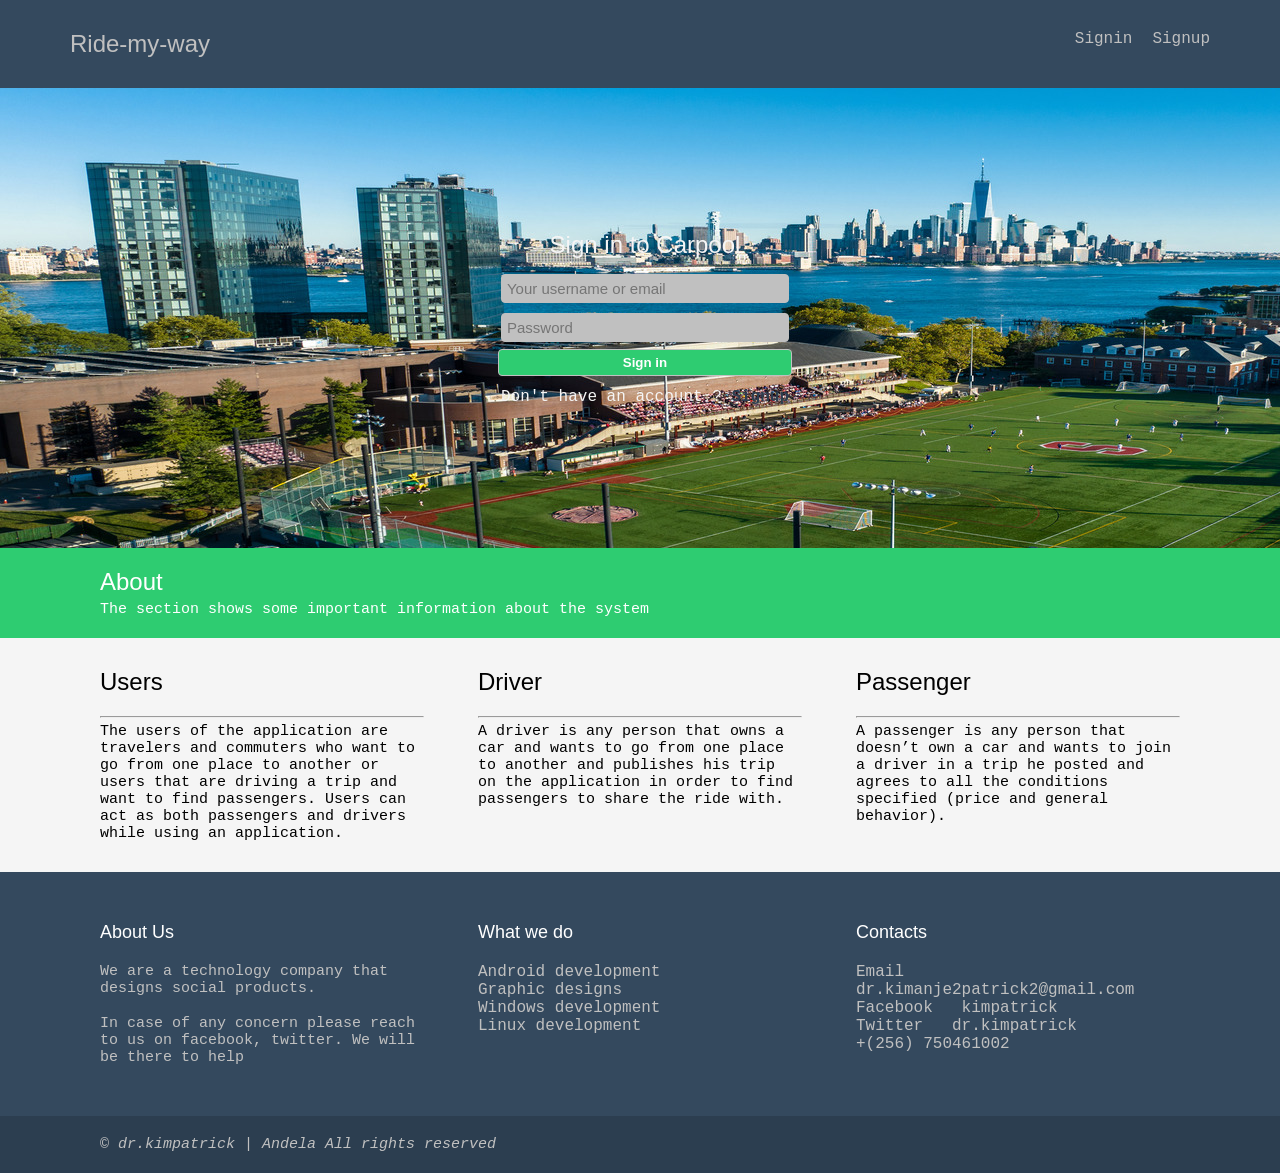
==== index.html @ df02316f "Initial Commit" ====
<!DOCTYPE html>
<html>
<head>
    <meta charset="utf-8" />
    <meta http-equiv="X-UA-Compatible" content="IE=edge">
    <title>Login page</title>
    <meta name="viewport" content="width=device-width, initial-scale=1">
    <link rel="stylesheet" type="text/css" media="screen" href="static/css/main.css" />
</head>
<body>
    <div class="big_wrapper">
        <div class="nav_wrapper">
            <header><h2><a href="#">Ride-my-way</a></h2></header>
            <nav class="navComponents">
                <ul>
                    <li><a href="index.html">Signin</a></li>
                    <li><a href="signup.html">Signup</a></li>
                </ul>
            </nav>
            <div class="toggle-button" onclick="toggleSidebar()">
                <span></span>
                <span></span>
                <span></span>
            </div>   
        </div>     
        <div class="content_area">
            <div class="form_wrapper">

                <div class="form-centered">
                    <header><b><h2 style="color:whitesmoke;">Sign in to Carpool</h2></b></header>
                    <form class="sign_in_form" id="signInForm"><!--action="available_ride_offers.html"-->
                        <!--<input type="email" id="email" placeholder="Your email" required>-->
                        <input type="text" id="username_or_email" placeholder="Your username or email" name="username_or_email" required pattern=".+@stevens\.edu" title="Please provide only a Stevens email address">
                        <input type="password" id="password" placeholder="Password" name="password" required>
                        <button type="submit" id="submit" value="Signup" class="button success" formaction="index-1.html">Sign in</button>

                    </form>
                    <div id="loginError" style="background-color: #dddddd; color: red; padding: 5px; display: none"></div><!-- Login failure message -->
                    <footer class="form-elements">Don't have an account ? <a href="http://localhost:8080/signup.html" style="color: #2c3e50; font-weight: bolder">Signup</a></footer>
                </div>
            </div>

        </div>
        <div class="about_wrapper">
            <div class="about_header">
                <h2>About</h2>
                <p>The section shows some important information about the system</p>
            </div>
            <div class="about_content">
                <div class="about">
                    <h2>Users</h2>
                    <hr>
                    <p>
                        The users of the application are travelers and commuters who want to go from one place to
                        another or users that are driving a trip and want to find passengers. Users can act as both passengers and
                        drivers while using an application.

                    </p>
                </div>
                <div class="about">
                    <h2>Driver</h2>
                    <hr>
                    <p>
                        A driver is any person that owns a car and wants to go from one place to another and publishes
                        his trip on the application in order to find passengers to share the ride with.
                    </p>
                </div>
                <div class="about">
                    <h2>Passenger</h2>
                    <hr>
                    <p>
                        A passenger is any person that doesn’t own a car and wants to join a driver in a trip he posted
                        and agrees to all the conditions specified (price and general behavior).
                    </p>
                </div>
            </div>
        </div>
        <footer class="footer_wrapper">
            <div class="top_footer_section">
                <div class="footer_column">
                    <h1>About Us</h1>
                    <p>We are a technology company that designs social products. </p><br>
                    <p>In case of any concern please reach to us on facebook, twitter. We will be there to help</p>
                </div>
                <div class="footer_column">
                    <h1>What we do</h1>
                    <span>Android development</span><br>
                    <span>Graphic designs</span><br>
                    <span>Windows development</span><br>
                    <span>Linux development</span>
                </div>
                <div class="footer_column">
                    <h1>Contacts</h1>
                    <span>Email &nbsp; dr.kimanje2patrick2@gmail.com</span><br>
                    <span>Facebook &nbsp; kimpatrick</span><br>
                    <span>Twitter &nbsp; dr.kimpatrick</span><br>
                    <span>+(256) 750461002</span>
                </div>


            </div>
            <div class="bottom_footer_section">
                <p>&copy; dr.kimpatrick | Andela All rights reserved </p>
            </div>
        </footer>
    </div>
    <script src="static/js/login.js" type="module"></script>
    <script>
document.getElementById("username_or_email").innerHTML = " ";
</script>
</body>
</html>
---- static/css/main.css ----
*{
    margin: 0;
    padding: 0;
}

body{
    font-family: 'Tahoma', Monaco, "Courier New", Courier, monospace;
    background-color: #f5f5f5;

}
/** DEFAULT HEADING SIZES */
h1,
h2,
h3,
h4,
h5,
h6 {
  font-family: 'Roboto', sans-serif;
  font-weight: 400;
}

p{
   font-size: 15px;
}
a{
    text-decoration: none;
    color:white;
}


/*######## DEFAULT TABLE DESIGNS ************************/

table {
    border-collapse: collapse;
}

table, th, td {
   border: 1px solid black;

}

th, td {
    padding: 8px;
    text-align: left;
    border-bottom: 1px solid #ddd;

}


/***************** default input='' styles *********************************/
input textarea, select{
    padding: 5px;
    margin: 5px;
}

input[type='text'], input[type='password'], input[type='number'], input[type='date'], textarea, select, input[type='email']{
    border:1px solid silver;
    border-radius: 4px;
    color: #34495e;
    font-style: normal;
    font-size: 15px;
    margin: 5px;
    padding: 5px 0 5px 5px;


}

input[type='submit']{
    background-color: #2ecc71;
    color: white;
    border:1px solid #2ecc71;
    border-radius: 4px;
    cursor: pointer;
    padding: 5px;

}

/* wraps the label and input */
form .form-group{
    display: flex;
    flex-direction: row;
    padding: 5px;
}

@media (max-width: 768px) {

    form .form-group {
        display: flex;
        flex-direction: column;
    }
}


.form-group label{
    width:10%;
    margin: 5px 5px 5px 0;
}

.form-group input, textarea, select{
    width:90%;
    margin: 5px 0;

}

/*** created to help in centering the content */
.form-centered{
    margin:auto;
    display: flex;
    flex-direction: column;
}

/*** PAGE HEADER | COLORED GREEN (SUCCESS)*******/
.page_header{
    background-color: #2ecc71;
    padding: 50px 100px;
    color: white;
}
@media (max-width: 768px) {
    .page_header{
        padding:30px 50px;
    }
}

/* centering form content */


/********* END OF FORM DEFAULT STYLES**************************/





/******************* Top Nav Bar ********************/
.nav_wrapper{
    display: flex;
    flex-direction: row;
    justify-content: space-between;
    background-color: #34495e;
    padding: 30px;
    position: fixed;
    width:100%;
    top:0;
}

.nav_wrapper header{
    margin-left: 30px;
}

.nav_wrapper nav{
    margin-right: 30px;
}


.nav_wrapper ul{
    list-style-type: none;
    display: flex;
    justify-content: space-between;
    flex-direction: row;
    margin-right: 30px;
    padding-right: 30px;

}

.nav_wrapper a{
    text-decoration: none;
    color: silver;
    padding: 10px;
}

.nav_wrapper nav a:hover{
    color: white;
}

.toggle-button{
    margin-right: 30px;
    padding-right: 30px;
    cursor: pointer;
}

.toggle-button span{
    display: block;
    background-color: silver;
    width: 30px;
    height:5px;
    margin: 3px;

}

/*#### TOGGLE THE HUBER GER MENU**/
@media (min-width: 768px) {
    .toggle-button{
        display: none;
    }
}

@media (max-width: 768px) {
    /* change the margin and padding of
    of the header from left
     */
    .nav_wrapper header{
        margin-left: 10px;
    }
    .nav_wrapper nav{
        display: none;
    }
}
/* ################ ###############################333 */

/* *********    Login form area ***********/
.content_area{
    margin-top: 88px;
}
.form_wrapper{
    background-image: url("../images/carpool.jpg");
    background-repeat: no-repeat;
    display: flex;
    width:100%;
    height: 460px;
    /* background-attachment: fixed; */
    text-align: center;

}



.form_wrapper header{ /* centering all the content */
    margin: auto;
    width:100%;
    padding: 5px;
    color: whitesmoke;
}

.form_wrapper form{ /* centering all the content */
    margin: auto;
    width:100%;
    padding: 5px;

}

.form_wrapper footer{  /* centering all the content */
    margin: auto;
    width:100%;
    padding: 5px;
    color: whitesmoke;
}

/*** login or signup form */

form.sign_in_form{
    display: flex;
    flex-direction:column;

}

.sign_in_form input[type='text'], input[type='password'], input[type='email']{
    background: silver;
}
.sign_in_form input[type='number']{
    background: silver;
}

/******############ AT A MIN-WIDTH:768PX ***********/
@media (min-width: 768px) {
    .form_wrapper header{
        /* width:30%; */
    }

    form .sign_in_form{
        width:30%;
    }
    .form_wrapper footer{
        /* width:30%; */
    }
}






/* ######################## ABOUT SECTION PAGE **********************/
.about_wrapper{
    display: flex;
    flex-direction: column;
}

.about_header{
    background-color: #2ecc71;
    padding: 20px 100px;
    color: white;
}
.about_header h2{
    padding-bottom: 5px;
}

.about_content{
    display: flex;
    justify-content:space-between;
    padding: 30px 100px;
}
.about{
    width:30%;
}
.about hr{
    margin-bottom: 5px;
}
.about h2{
    padding-bottom: 20px;
}

/* ## ABOUT A MAX-WIDTH 768 PX  ##############################################################*/
@media (max-width: 768px ) {
    /* DISPLAY THE ABOUT ALL THE ABOUT CONTENT IN A COLUMN */

    .about_header{
        padding: 20px 40px;
    }
    .about_content{
        display: flex;
        flex-direction: column;
        padding: 30px 50px;
    }

    .about{
        width: 100%;
        margin-bottom: 20px;
    }
}


/* ###################************** FOOTER SECTION ##################******************************************/
.footer_wrapper{
    display: flex;
    flex-direction: column;
    color: silver;

}

/***** TOP FOOTER **********/
.top_footer_section{
    display: flex;
    flex-direction:row;
    justify-content: space-between;
    background-color: #34495e;
    padding:50px 100px;

}

.footer_column{
    width:30%;
}

.footer_column h1{
    padding-bottom:20px;
    font-size: large;
    color: white;
}

.bottom_footer_section{
    background-color: #2c3e50;
    font-style: italic;
    padding: 20px 100px;
}

/* ******** FOOTER AT A WIDTH OF 768PX ******* */
@media (max-width: 768px) {
    .top_footer_section{
        display: flex;
        flex-direction:column;
        padding: 30px 50px;

    }

    .footer_column{
        margin-bottom: 20px;
        width:100%;

    }
    .bottom_footer_section{
        padding: 30px 30px;
    }
}


/* ################### PROFILE PAGE ******************************************/

/* wraps all the content on the profile page | profile_top and profile_bottom*/
.profile_wrapper{
    display: flex;
    flex-direction: column;
    padding: 50px 10%;
    width: 80%;
}

/* wraps | profile_pic and user_summary_info*/
.profile_top{
    display: flex;
    flex-direction:row;
    justify-content: space-between;
}

@media (max-width: 768px) {
    .profile_top{
        display: flex;
    flex-direction:column;
    }
}


/* wraps the user profile_picture */
.profile_pic{
    flex-basis: 10%;
}

/* summarises the user info | username_edit_profile, rides_count, user_bio*/
.user_summary_info{
    flex-basis:80%;
    padding: 15px;
}

/**** wraps username and edit button */
.username_edit_profile{
    display: flex;
    padding: 5px;
    margin: 5px;
}
@media (max-width: 768px) {
    .username_edit_profile{
        display: block;
    }
}

.username_edit_profile h2{
    font-size: 32px;
    margin-right: 15px;

}

.username_edit_profile button{
    font-size: 14px;
    padding: 2px 10px;
    text-align: center;
    border:1px solid silver;
    border-radius: 4px;
    width: 150px;
    margin-left: 15px;
    cursor: pointer;
}


/* rides summary | rides_taken, rides_offered, friends*/
.rides_count{
    padding: 5px;
    margin: 5px;
}


.rides_count ul{
    list-style-type: none;
    display: flex;
    flex-direction: row;

}

.rides_count ul li{
    padding: 5px;
}

.rides_count span{
    font-weight: bolder;
}

.rides_count ul li a{
    text-decoration: none;
}

/* alter the color of the active link*/
/* inactive_ride_status and active_ride_status */
li.inactive_ride_status{
    /* color: white; */
    background-color: silver;
    border-radius: 10px;
    margin-right: 5px;
}
li.inactive_ride_status a{
    color: #34495e;
}

li.active_ride_status{
    /* color: white; */
    background-color: #34495e;
    border-radius: 10px;
    margin-right: 5px;
}
li.active_ride_status a{
    color: white;
}
/* create ride link */
li.create_ride_link{
    background-color: #2ecc71;
    border-radius: 50%;
    font-weight: bolder;
    font-size: large;
}
/* plus icon*/
li.create_ride_link span{
    background-color: silver;
    border-radius: 50%;
    color: white;
}


.user_bio{
    padding: 5px;
    margin: 5px;
}

/* profile_bottom | list of rides offered and given */
.profile_bottom{
    width:100%;
    color: silver;
}

.profile_bottom:hover{
    color: #dddddd;
}

/* wraps ride information */
.ride_template, .taken_ride_template{
    background-color: #2c3e50;
    color: silver;
    width:auto;
    height: auto;
    /* border:1px solid #2c3e50; */
    border-radius: 10px;
    display: inline-block;
    padding: 5px;
    margin: 15px;
    cursor: pointer;
}
.ride_template:hover, .taken_ride_template:hover{
    color: white;
    background-color: #34495e;
}
@media (max-width: 768px) {
    .ride_template, .taken_ride_template{
        margin:20px 30px;
    }
}

.ride_template header, .taken_ride_template header{
    text-align: center;
    padding: 5px;
    /* color: silver; */
    display: none;
}

.ride_template table, th, td, .taken_ride_template table, th, td {
    border: 0;
    /* color: silver; */

}
.ride_template th, .taken_ride_template th{
    font-weight: bolder;
    font-size: large;
}



/*###### EDIT PROFILE .HTML WRAPPER */
.edit_profile_wrapper{
    padding: 30px;
    margin: 30px 10%;
    display: flex;
    width:80%;
}

/** wraps the | edit_pic & button */
.edit_pic_div{
    width:15%;
    display: flex;
    flex-direction: column;
}

/* profile_pic edit button */
.edit_pic_div button{
    border:1px solid silver;
    border-radius: 4px;
    padding: 2px;
    width: 100px;
    margin: 5px;
    cursor: pointer;
}

/* Image it self */
.edit_pic{
    margin-right: 5%;
    width: 100px; height: 100px; border-radius: 50%;

}

/*** user edit form */
form.edit_profile_form{
    width:80%;
    display: flex;
    flex-direction: column;
}


/*** Edit profile page a MAX-WIDTH : 768PX*/
@media (max-width: 768px) {
    .edit_profile_wrapper{
        display: flex;
        flex-direction: column;
    }
}



/*######### RIDE_DETAIL.HTML *******************/

/* ride_wrapper | ride_detail_header && ride_detail_content */
.ride_wrapper{
    display: flex;
    flex-direction: column;
}

/* ## wraps table and article.action_area */
.ride_detail_content{
    margin: auto;
    padding: 30px;
    display: flex;
    justify-content:space-between;
}



/* EDIT_TABLE*/
table{
    border: none;
    margin-right: 30px;
}

 /*## article */
article.action_area{

}

article.action_area ul{
    list-style-type: none;
}

article.action_area ul li{
    display: inline;
    padding: 5px;
    margin: 5px;

}

article h2{
    margin: 0 0 20px 0;
}
article .request{
    background-color: #238571;
    border-radius: 4px;
    cursor: pointer;
    color: #dddddd;
}
article .accepted{
    background-color: #2ecc71;
    border-radius: 4px;
    cursor: pointer;
    color: #dddddd;
}

article .ignore{
    background-color: peru;
    border-radius: 4px;
    cursor: pointer;
    color: #dddddd;
}

/* at max-width : 768px */
@media (max-width: 768px) {
    .ride_detail_content{
        display: flex;
        flex-direction:column;
    }

    table{
        width:90%;
        margin: 20px 5%;
    }
}
/*#######3 Accepted ride */


/*####&&&&&&&&&&&&&&&&&& CREATE_RIDE.HTML **************************----------------#################################/

/* create_ride_wrapper | page_header && create_ride_form_wrapper */
.create_ride_wrapper{
    display: flex;
    flex-direction: column;
}

.create_ride_form{
    padding: 30px;
}



@media (min-width: 768px) {
    .create_ride_form{
        width:70%;
        margin:20px 15%;
    }

    .create_ride_form label{
        width:20%;

    }

    .create_ride_form input, select, textarea{
        width: 60%;
    }
}


/*************************** AVAILABLE RIDE OFFERS ********-------------------------------*/

/* inherits the ride_template class */
/* wraps ride_temp_available */
.available_ride_offers_wrapper{
    width:80%;
    margin:50px 10%;
    padding:30px;
    /* background-color: #238571; */

}
.cancel_request_offers_wrapper{
    width:100%;
    height: 400px;
    margin:auto;
    display: flex;
    flex-direction: column;
}
.cancel_request_offers_wrapper table{

    /* margin:auto;
    display: flex;
    flex-direction: column; */
    width: 80%;
    margin: 20px 10%;
    /* background-color: #238571; */

}


/****************** REJECT ACCEPT REQUEST AREA ******************/
 /* inherits the ride_detail_content */
.action_area{
    overflow-x: auto;
}
.action_area th, td{
    border-bottom: 1px solid silver;
}

.action_area tr:nth-child(even) {
    background-color: silver;
}
button{
    padding: 5px;
    border-radius: 4px;
    border:1px solid silver;
    margin: 2px;
}

.button{
    padding: 5px;
    border-radius: 4px;
    border:1px solid silver;
    margin: 2px;
}

.danger{
    background-color: brown;
    color: white;
    font-weight: bolder;
    cursor: pointer;
}

.warning{
    background-color: coral;
    color: white;
    font-weight: bolder;
    cursor: pointer;
}

.success{
    background-color: #2ecc71;
    color: white;
    font-weight: bolder;
    cursor: pointer;
}

.default{
    background-color: silver;
    color: white;
    font-weight: bolder;
    cursor: pointer;
}
.default-cancel{
    background-color: #ccc969;
    color: white;
    font-weight: bolder;
    cursor: pointer;
}
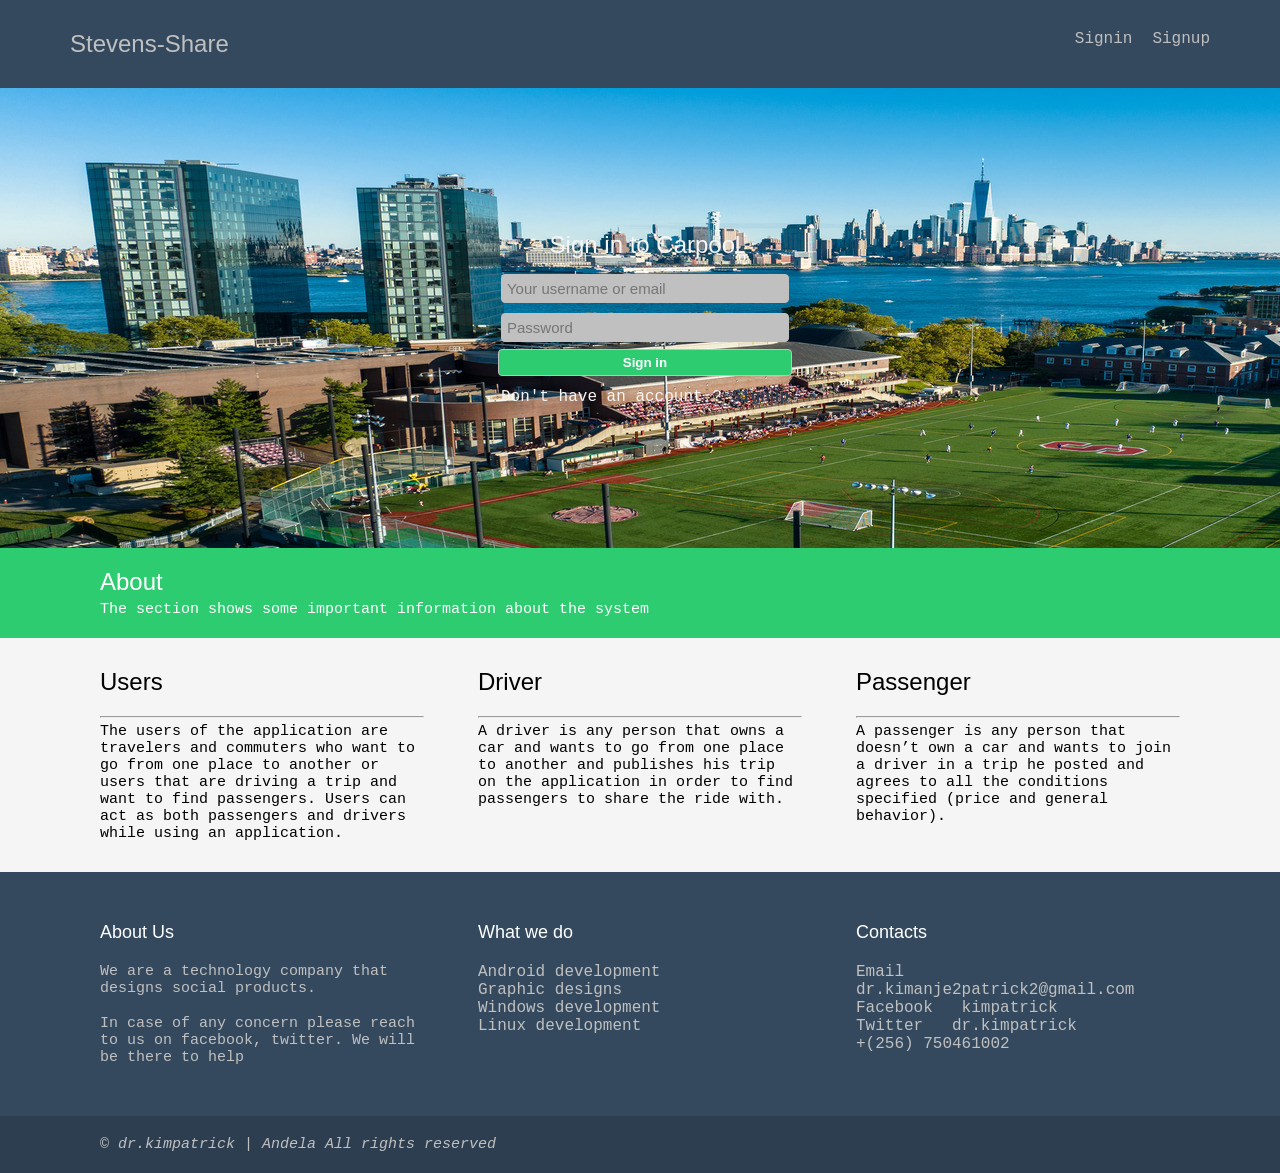
==== commit fcf9bd8d: "update-1" ====
--- a/index.html
+++ b/index.html
@@ -10,7 +10,7 @@
 <body>
     <div class="big_wrapper">
         <div class="nav_wrapper">
-            <header><h2><a href="#">Ride-my-way</a></h2></header>
+            <header><h2><a href="#">Stevens-Share</a></h2></header>
             <nav class="navComponents">
                 <ul>
                     <li><a href="index.html">Signin</a></li>
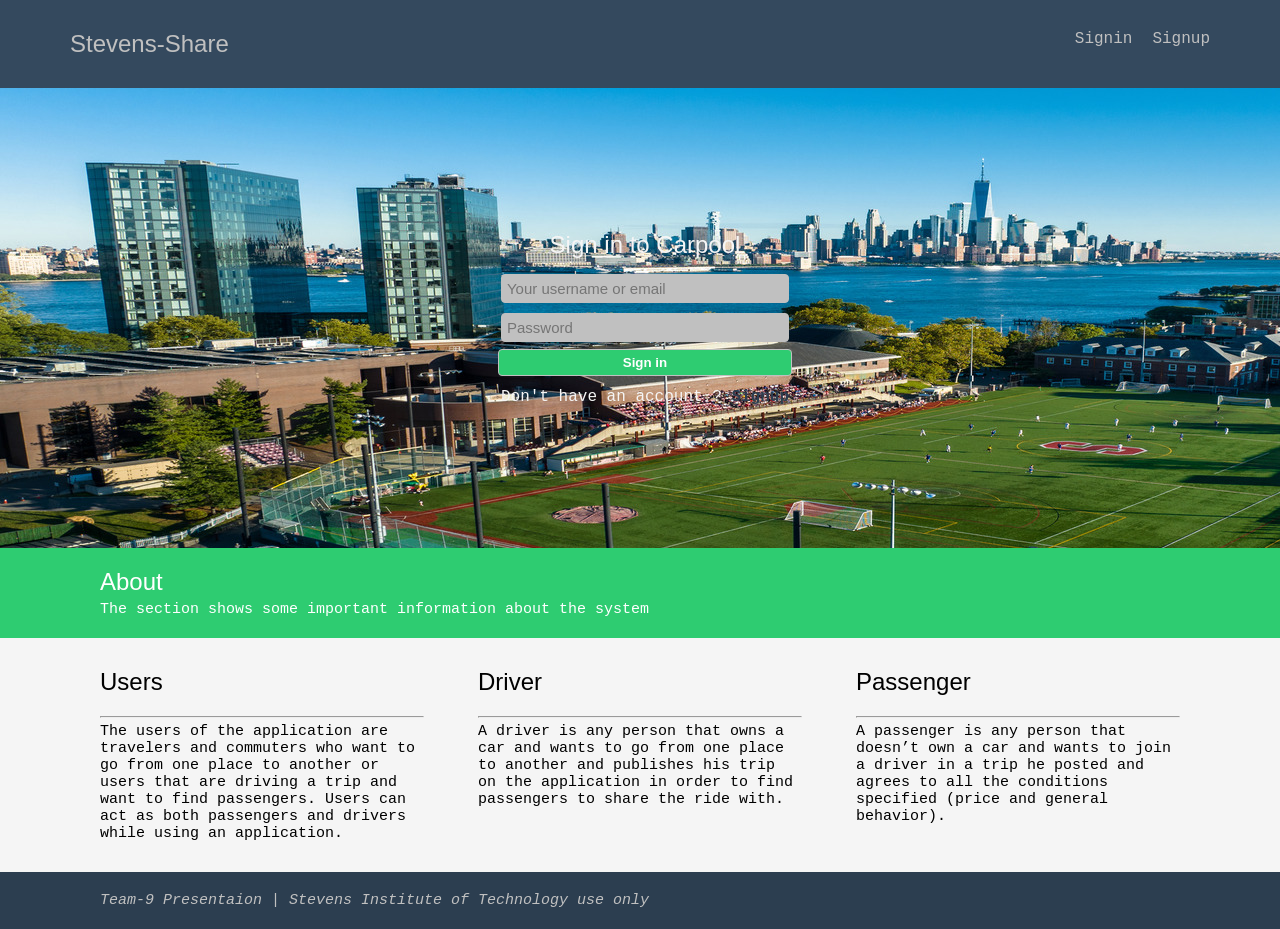
==== commit ef2037f3: "update" ====
--- a/index.html
+++ b/index.html
@@ -76,31 +76,9 @@
             </div>
         </div>
         <footer class="footer_wrapper">
-            <div class="top_footer_section">
-                <div class="footer_column">
-                    <h1>About Us</h1>
-                    <p>We are a technology company that designs social products. </p><br>
-                    <p>In case of any concern please reach to us on facebook, twitter. We will be there to help</p>
-                </div>
-                <div class="footer_column">
-                    <h1>What we do</h1>
-                    <span>Android development</span><br>
-                    <span>Graphic designs</span><br>
-                    <span>Windows development</span><br>
-                    <span>Linux development</span>
-                </div>
-                <div class="footer_column">
-                    <h1>Contacts</h1>
-                    <span>Email &nbsp; dr.kimanje2patrick2@gmail.com</span><br>
-                    <span>Facebook &nbsp; kimpatrick</span><br>
-                    <span>Twitter &nbsp; dr.kimpatrick</span><br>
-                    <span>+(256) 750461002</span>
-                </div>
-
-
-            </div>
+            
             <div class="bottom_footer_section">
-                <p>&copy; dr.kimpatrick | Andela All rights reserved </p>
+                <p>Team-9 Presentaion | Stevens Institute of Technology use only</p>
             </div>
         </footer>
     </div>
